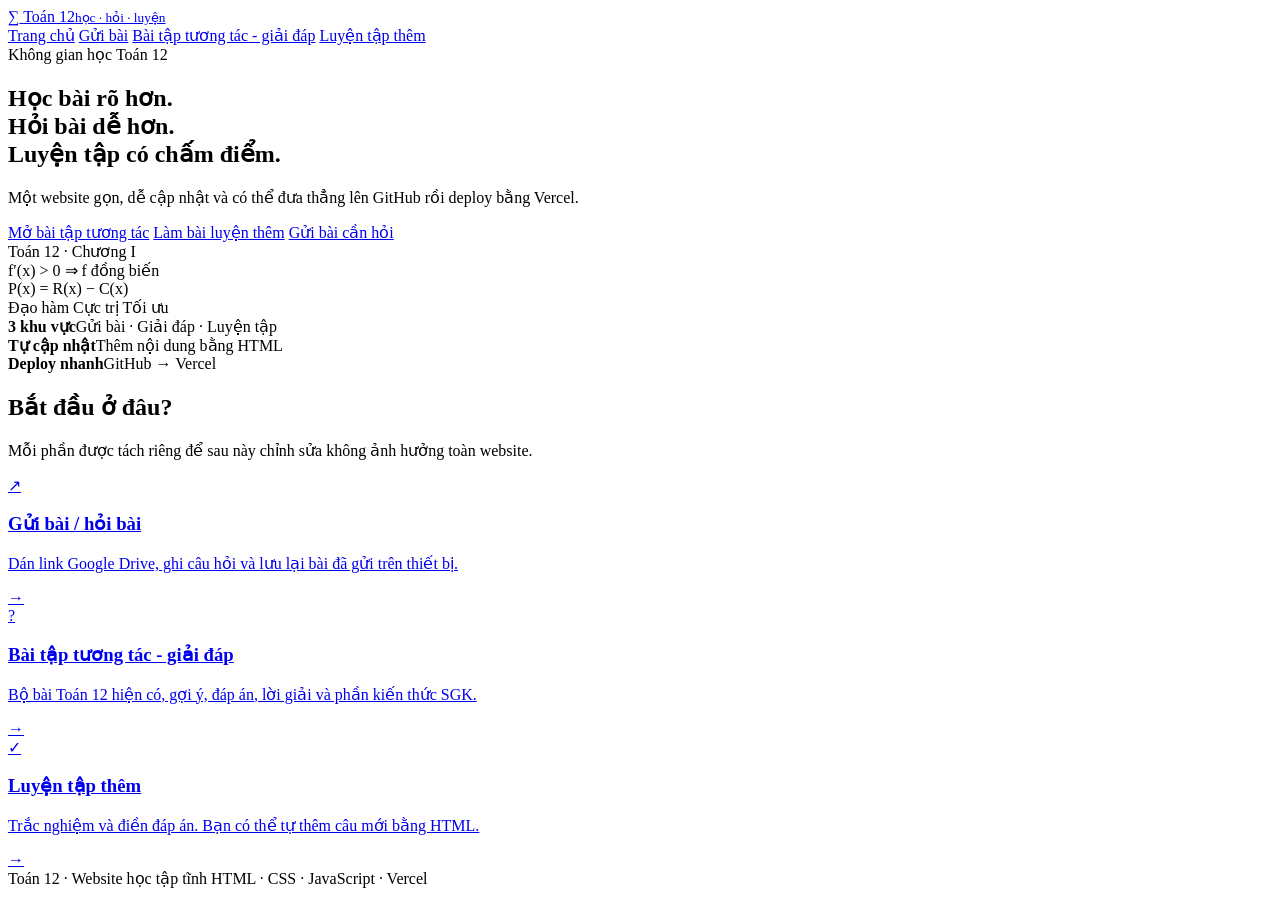
==== index.html @ b3ffee30 "Add files via upload" ====
<!doctype html>
<html lang="vi">
<head>
<meta charset="utf-8">
<meta name="viewport" content="width=device-width,initial-scale=1">
<meta name="theme-color" content="#f6f7f4">
<meta name="description" content="Website học Toán 12: gửi bài, giải đáp và luyện tập tương tác.">
<title>Toán 12 — Học, hỏi và luyện</title>
<link rel="icon" href="/assets/icons/favicon.svg" type="image/svg+xml">
<link rel="stylesheet" href="/assets/css/style.css">
<script defer src="/assets/js/common.js"></script>
</head>
<body>

<header class="site-header">
  <div class="shell nav">
    <a class="brand" href="/">
      <span class="brand-mark">∑</span>
      <span>Toán 12<small>học · hỏi · luyện</small></span>
    </a>
    <nav class="nav-links" aria-label="Điều hướng chính">
      <a data-nav href="/">Trang chủ</a>
      <a data-nav href="/gui-bai">Gửi bài</a>
      <a data-nav href="/giai-dap">Bài tập tương tác - giải đáp</a>
      <a data-nav href="/luyen-tap">Luyện tập thêm</a>
    </nav>
  </div>
</header>

<main>
  <div class="shell">
    <section class="hero">
      <div class="hero-copy">
        <span class="kicker">Không gian học Toán 12</span>
        <h1>Học bài rõ hơn.<br>Hỏi bài dễ hơn.<br>Luyện tập có chấm điểm.</h1>
        <p>Một website gọn, dễ cập nhật và có thể đưa thẳng lên GitHub rồi deploy bằng Vercel.</p>
        <div class="hero-actions">
          <a class="btn btn-primary" href="/giai-dap">Mở bài tập tương tác</a>
          <a class="btn btn-sage" href="/luyen-tap">Làm bài luyện thêm</a>
          <a class="btn btn-ghost" href="/gui-bai">Gửi bài cần hỏi</a>
        </div>
      </div>
      <div class="hero-visual" aria-hidden="true">
        <div class="visual-card">
          <div class="mini">Toán 12 · Chương I</div>
          <div class="formula">f′(x) &gt; 0 ⇒ f đồng biến</div>
          <div class="formula">P(x) = R(x) − C(x)</div>
          <div class="tags">
            <span class="tag">Đạo hàm</span>
            <span class="tag">Cực trị</span>
            <span class="tag">Tối ưu</span>
          </div>
        </div>
      </div>
    </section>

    <div class="stat-strip">
      <div class="stat"><b>3 khu vực</b><span>Gửi bài · Giải đáp · Luyện tập</span></div>
      <div class="stat"><b>Tự cập nhật</b><span>Thêm nội dung bằng HTML</span></div>
      <div class="stat"><b>Deploy nhanh</b><span>GitHub → Vercel</span></div>
    </div>

    <div class="section-head">
      <div>
        <h2>Bắt đầu ở đâu?</h2>
        <p>Mỗi phần được tách riêng để sau này chỉnh sửa không ảnh hưởng toàn website.</p>
      </div>
    </div>

    <section class="grid-3">
      <a class="card feature-card" href="/gui-bai">
        <div class="icon peach">↗</div>
        <h3>Gửi bài / hỏi bài</h3>
        <p class="muted">Dán link Google Drive, ghi câu hỏi và lưu lại bài đã gửi trên thiết bị.</p>
        <span class="arrow">→</span>
      </a>

      <a class="card feature-card" href="/giai-dap">
        <div class="icon indigo">?</div>
        <h3>Bài tập tương tác - giải đáp</h3>
        <p class="muted">Bộ bài Toán 12 hiện có, gợi ý, đáp án, lời giải và phần kiến thức SGK.</p>
        <span class="arrow">→</span>
      </a>

      <a class="card feature-card" href="/luyen-tap">
        <div class="icon sage">✓</div>
        <h3>Luyện tập thêm</h3>
        <p class="muted">Trắc nghiệm và điền đáp án. Bạn có thể tự thêm câu mới bằng HTML.</p>
        <span class="arrow">→</span>
      </a>
    </section>
  </div>
</main>

<footer class="footer">
  <div class="shell footer-row">
    <span>Toán 12 · Website học tập tĩnh</span>
    <span>HTML · CSS · JavaScript · Vercel</span>
  </div>
</footer>

</body></html>
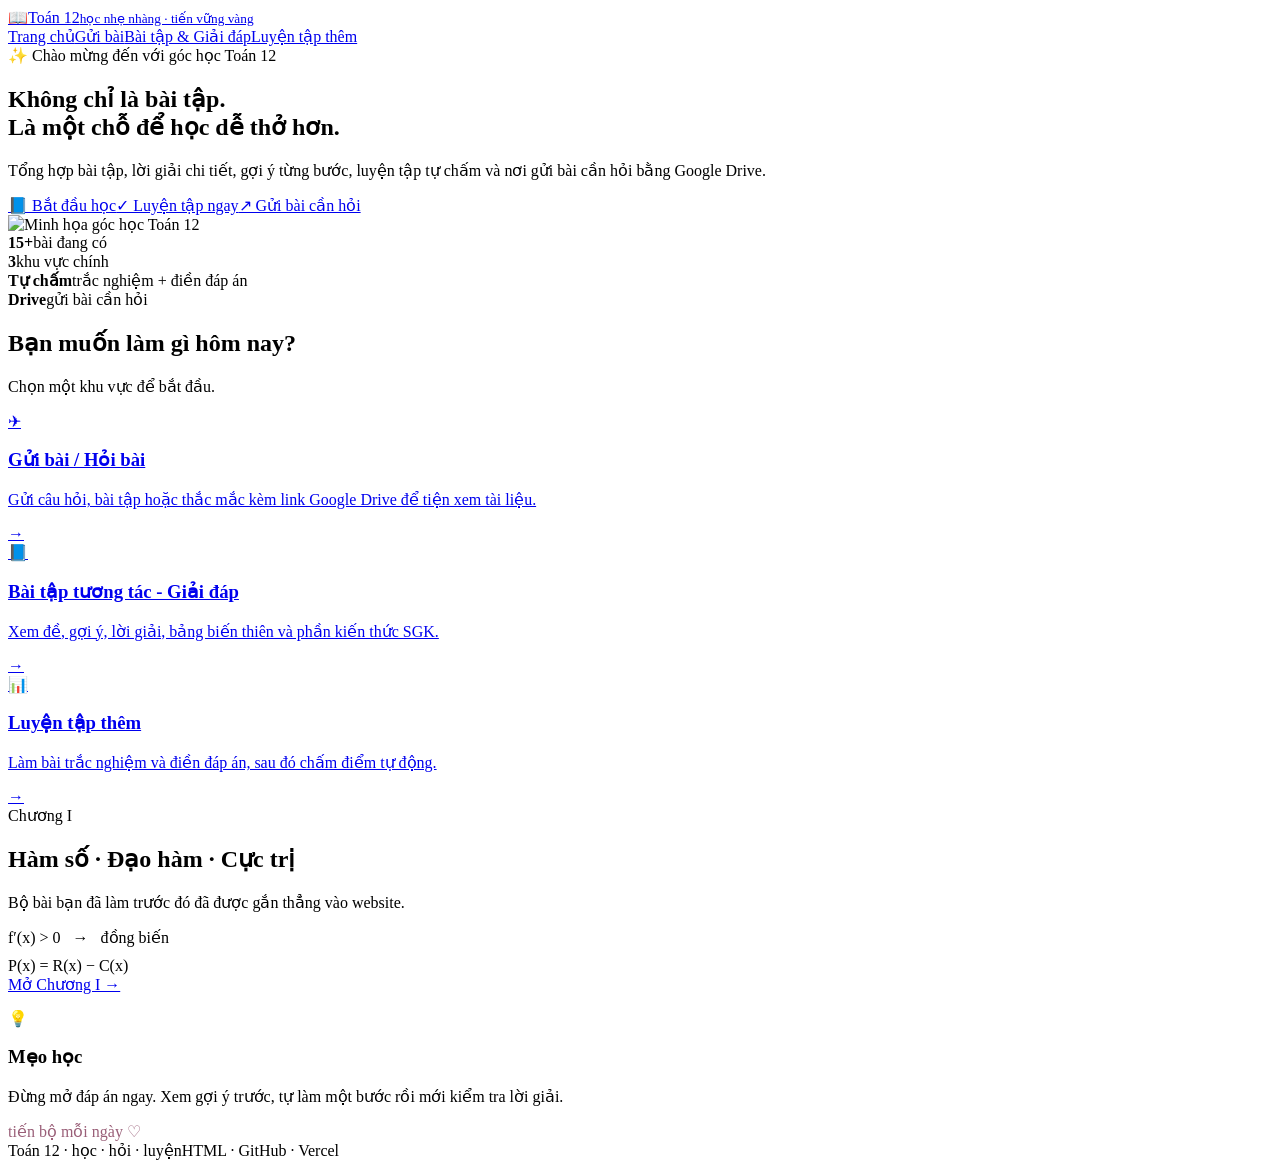
==== commit 7016ba80: "Add files via upload" ====
--- a/index.html
+++ b/index.html
@@ -1,102 +1,30 @@
-<!doctype html>
-<html lang="vi">
-<head>
-<meta charset="utf-8">
-<meta name="viewport" content="width=device-width,initial-scale=1">
-<meta name="theme-color" content="#f6f7f4">
-<meta name="description" content="Website học Toán 12: gửi bài, giải đáp và luyện tập tương tác.">
-<title>Toán 12 — Học, hỏi và luyện</title>
+<!doctype html><html lang="vi"><head>
+<meta charset="utf-8"><meta name="viewport" content="width=device-width,initial-scale=1">
+<meta name="theme-color" content="#fbfaf7"><title>Toán 12 — Học, hỏi và luyện</title>
 <link rel="icon" href="/assets/icons/favicon.svg" type="image/svg+xml">
 <link rel="stylesheet" href="/assets/css/style.css">
-<script defer src="/assets/js/common.js"></script>
-</head>
-<body>
-
-<header class="site-header">
-  <div class="shell nav">
-    <a class="brand" href="/">
-      <span class="brand-mark">∑</span>
-      <span>Toán 12<small>học · hỏi · luyện</small></span>
-    </a>
-    <nav class="nav-links" aria-label="Điều hướng chính">
-      <a data-nav href="/">Trang chủ</a>
-      <a data-nav href="/gui-bai">Gửi bài</a>
-      <a data-nav href="/giai-dap">Bài tập tương tác - giải đáp</a>
-      <a data-nav href="/luyen-tap">Luyện tập thêm</a>
-    </nav>
-  </div>
-</header>
-
-<main>
-  <div class="shell">
-    <section class="hero">
-      <div class="hero-copy">
-        <span class="kicker">Không gian học Toán 12</span>
-        <h1>Học bài rõ hơn.<br>Hỏi bài dễ hơn.<br>Luyện tập có chấm điểm.</h1>
-        <p>Một website gọn, dễ cập nhật và có thể đưa thẳng lên GitHub rồi deploy bằng Vercel.</p>
-        <div class="hero-actions">
-          <a class="btn btn-primary" href="/giai-dap">Mở bài tập tương tác</a>
-          <a class="btn btn-sage" href="/luyen-tap">Làm bài luyện thêm</a>
-          <a class="btn btn-ghost" href="/gui-bai">Gửi bài cần hỏi</a>
-        </div>
-      </div>
-      <div class="hero-visual" aria-hidden="true">
-        <div class="visual-card">
-          <div class="mini">Toán 12 · Chương I</div>
-          <div class="formula">f′(x) &gt; 0 ⇒ f đồng biến</div>
-          <div class="formula">P(x) = R(x) − C(x)</div>
-          <div class="tags">
-            <span class="tag">Đạo hàm</span>
-            <span class="tag">Cực trị</span>
-            <span class="tag">Tối ưu</span>
-          </div>
-        </div>
-      </div>
-    </section>
-
-    <div class="stat-strip">
-      <div class="stat"><b>3 khu vực</b><span>Gửi bài · Giải đáp · Luyện tập</span></div>
-      <div class="stat"><b>Tự cập nhật</b><span>Thêm nội dung bằng HTML</span></div>
-      <div class="stat"><b>Deploy nhanh</b><span>GitHub → Vercel</span></div>
-    </div>
-
-    <div class="section-head">
-      <div>
-        <h2>Bắt đầu ở đâu?</h2>
-        <p>Mỗi phần được tách riêng để sau này chỉnh sửa không ảnh hưởng toàn website.</p>
-      </div>
-    </div>
-
-    <section class="grid-3">
-      <a class="card feature-card" href="/gui-bai">
-        <div class="icon peach">↗</div>
-        <h3>Gửi bài / hỏi bài</h3>
-        <p class="muted">Dán link Google Drive, ghi câu hỏi và lưu lại bài đã gửi trên thiết bị.</p>
-        <span class="arrow">→</span>
-      </a>
-
-      <a class="card feature-card" href="/giai-dap">
-        <div class="icon indigo">?</div>
-        <h3>Bài tập tương tác - giải đáp</h3>
-        <p class="muted">Bộ bài Toán 12 hiện có, gợi ý, đáp án, lời giải và phần kiến thức SGK.</p>
-        <span class="arrow">→</span>
-      </a>
-
-      <a class="card feature-card" href="/luyen-tap">
-        <div class="icon sage">✓</div>
-        <h3>Luyện tập thêm</h3>
-        <p class="muted">Trắc nghiệm và điền đáp án. Bạn có thể tự thêm câu mới bằng HTML.</p>
-        <span class="arrow">→</span>
-      </a>
-    </section>
-  </div>
-</main>
-
-<footer class="footer">
-  <div class="shell footer-row">
-    <span>Toán 12 · Website học tập tĩnh</span>
-    <span>HTML · CSS · JavaScript · Vercel</span>
-  </div>
-</footer>
-
-</body></html>
+<script defer src="/assets/js/common.js"></script></head>
+<body><header class="site-header"><div class="shell nav">
+<a class="brand" href="/"><span class="brand-icon">📖</span><span>Toán 12<small>học nhẹ nhàng · tiến vững vàng</small></span></a>
+<nav class="nav-links" aria-label="Điều hướng"><a data-nav href="/">Trang chủ</a><a data-nav href="/gui-bai">Gửi bài</a><a data-nav href="/giai-dap">Bài tập & Giải đáp</a><a data-nav href="/luyen-tap">Luyện tập thêm</a></nav>
+</div></header><main><div class="shell">
+<section class="home-hero">
+<div><span class="pill">✨ Chào mừng đến với góc học Toán 12</span>
+<h1>Không chỉ là bài tập.<br>Là một chỗ để học dễ thở hơn.</h1>
+<p>Tổng hợp bài tập, lời giải chi tiết, gợi ý từng bước, luyện tập tự chấm và nơi gửi bài cần hỏi bằng Google Drive.</p>
+<div class="actions"><a class="btn btn-primary" href="/giai-dap">📘 Bắt đầu học</a><a class="btn btn-sage" href="/luyen-tap">✓ Luyện tập ngay</a><a class="btn btn-ghost" href="/gui-bai">↗ Gửi bài cần hỏi</a></div>
+<div class="decor-stars"><span class="star one"></span><span class="star two"></span><span class="star three"></span></div></div>
+<div class="hero-image"><img src="/assets/images/hero-learning.png" alt="Minh họa góc học Toán 12"></div>
+</section>
+<div class="mini-stats"><div class="mini-stat"><b>15+</b><span>bài đang có</span></div><div class="mini-stat"><b>3</b><span>khu vực chính</span></div><div class="mini-stat"><b>Tự chấm</b><span>trắc nghiệm + điền đáp án</span></div><div class="mini-stat"><b>Drive</b><span>gửi bài cần hỏi</span></div></div>
+<div class="section-head"><div><h2>Bạn muốn làm gì hôm nay?</h2><p>Chọn một khu vực để bắt đầu.</p></div></div>
+<section class="grid-3">
+<a class="card feature send" href="/gui-bai"><div class="iconbox peach">✈</div><h3>Gửi bài / Hỏi bài</h3><p class="muted">Gửi câu hỏi, bài tập hoặc thắc mắc kèm link Google Drive để tiện xem tài liệu.</p><span class="arrow-go">→</span></a>
+<a class="card feature qa" href="/giai-dap"><div class="iconbox blue">📘</div><h3>Bài tập tương tác - Giải đáp</h3><p class="muted">Xem đề, gợi ý, lời giải, bảng biến thiên và phần kiến thức SGK.</p><span class="arrow-go">→</span></a>
+<a class="card feature practice" href="/luyen-tap"><div class="iconbox sage">📊</div><h3>Luyện tập thêm</h3><p class="muted">Làm bài trắc nghiệm và điền đáp án, sau đó chấm điểm tự động.</p><span class="arrow-go">→</span></a>
+</section>
+<section class="graphic-strip">
+<div class="doodle-card"><div class="doodle-grid"></div><div class="doodle-content"><span class="pill">Chương I</span><h2>Hàm số · Đạo hàm · Cực trị</h2><p class="muted">Bộ bài bạn đã làm trước đó đã được gắn thẳng vào website.</p><div class="math-doodle">f′(x) &gt; 0 &nbsp; → &nbsp; đồng biến</div><div class="math-doodle" style="margin-top:10px">P(x) = R(x) − C(x)</div><div class="actions"><a class="btn btn-soft" href="/giai-dap/chuong-1.html">Mở Chương I →</a></div></div></div>
+<div class="study-note"><span class="tape"></span><div style="margin-top:15px"><div class="iconbox pink">💡</div><h3>Mẹo học</h3><p class="muted">Đừng mở đáp án ngay. Xem gợi ý trước, tự làm một bước rồi mới kiểm tra lời giải.</p><div class="pill" style="background:var(--pink-soft);color:#9a5f78;border-color:#f0d3df">tiến bộ mỗi ngày ♡</div></div></div>
+</section>
+</div></main><footer class="footer"><div class="shell footer-row"><span>Toán 12 · học · hỏi · luyện</span><span>HTML · GitHub · Vercel</span></div></footer></body></html>
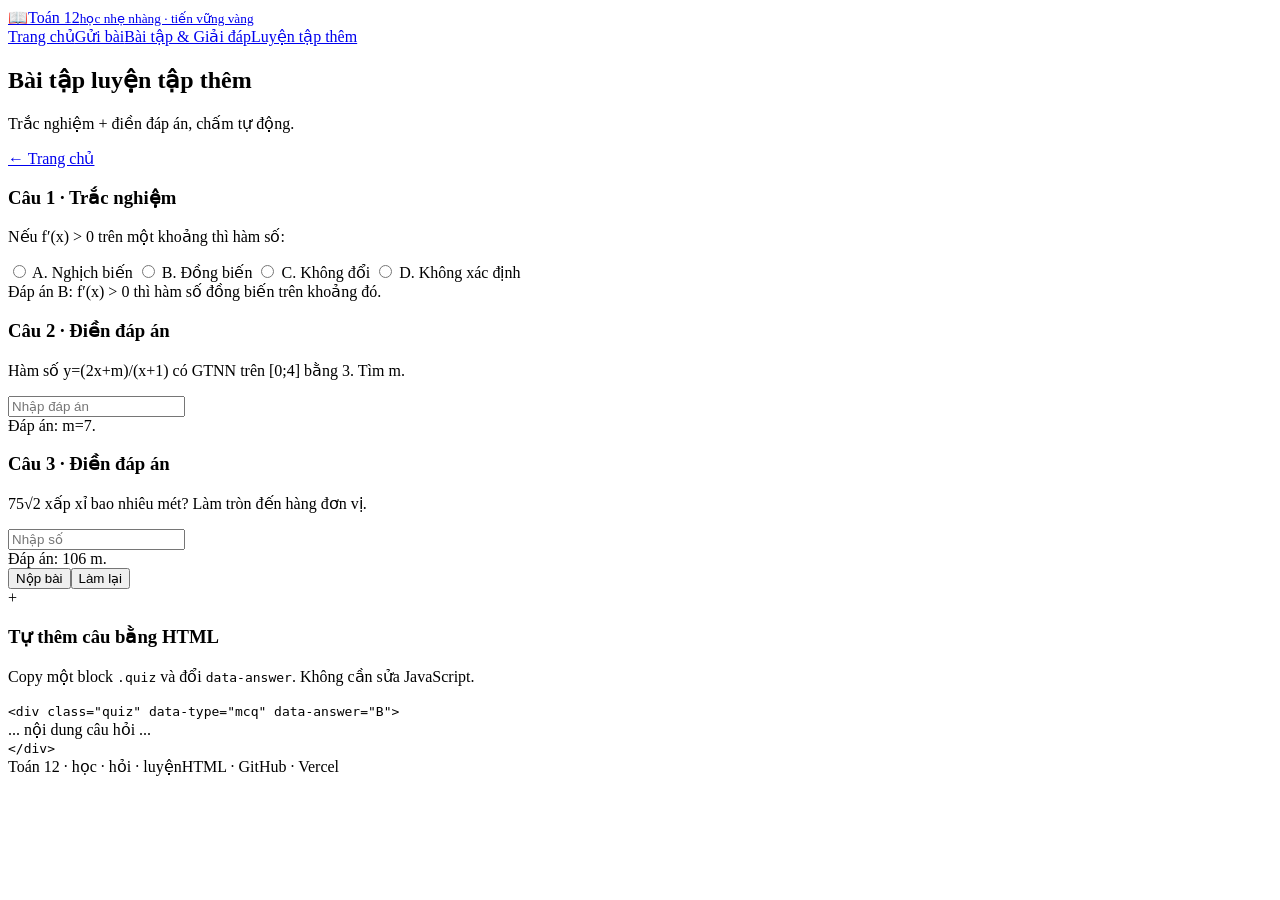
==== commit cf750e0a: "Add files via upload" ====
--- a/index.html
+++ b/index.html
@@ -1,30 +1,44 @@
 <!doctype html><html lang="vi"><head>
 <meta charset="utf-8"><meta name="viewport" content="width=device-width,initial-scale=1">
-<meta name="theme-color" content="#fbfaf7"><title>Toán 12 — Học, hỏi và luyện</title>
+<meta name="theme-color" content="#fbfaf7"><title>Luyện tập thêm — Toán 12</title>
 <link rel="icon" href="/assets/icons/favicon.svg" type="image/svg+xml">
 <link rel="stylesheet" href="/assets/css/style.css">
-<script defer src="/assets/js/common.js"></script></head>
+<script defer src="/assets/js/common.js"></script><script defer src="/assets/js/practice.js"></script></head>
 <body><header class="site-header"><div class="shell nav">
 <a class="brand" href="/"><span class="brand-icon">📖</span><span>Toán 12<small>học nhẹ nhàng · tiến vững vàng</small></span></a>
 <nav class="nav-links" aria-label="Điều hướng"><a data-nav href="/">Trang chủ</a><a data-nav href="/gui-bai">Gửi bài</a><a data-nav href="/giai-dap">Bài tập & Giải đáp</a><a data-nav href="/luyen-tap">Luyện tập thêm</a></nav>
 </div></header><main><div class="shell">
-<section class="home-hero">
-<div><span class="pill">✨ Chào mừng đến với góc học Toán 12</span>
-<h1>Không chỉ là bài tập.<br>Là một chỗ để học dễ thở hơn.</h1>
-<p>Tổng hợp bài tập, lời giải chi tiết, gợi ý từng bước, luyện tập tự chấm và nơi gửi bài cần hỏi bằng Google Drive.</p>
-<div class="actions"><a class="btn btn-primary" href="/giai-dap">📘 Bắt đầu học</a><a class="btn btn-sage" href="/luyen-tap">✓ Luyện tập ngay</a><a class="btn btn-ghost" href="/gui-bai">↗ Gửi bài cần hỏi</a></div>
-<div class="decor-stars"><span class="star one"></span><span class="star two"></span><span class="star three"></span></div></div>
-<div class="hero-image"><img src="/assets/images/hero-learning.png" alt="Minh họa góc học Toán 12"></div>
+<div class="section-head"><div><h2>Bài tập luyện tập thêm</h2><p>Trắc nghiệm + điền đáp án, chấm tự động.</p></div><a href="/">← Trang chủ</a></div>
+<div class="grid-2">
+<section class="card">
+<!-- Chỉ cần copy block .quiz và đổi data-answer để thêm câu mới -->
+<div class="quiz" data-type="mcq" data-answer="B">
+  <h3>Câu 1 · Trắc nghiệm</h3>
+  <p>Nếu f′(x) &gt; 0 trên một khoảng thì hàm số:</p>
+  <label class="option"><input type="radio" name="q1" value="A"> A. Nghịch biến</label>
+  <label class="option"><input type="radio" name="q1" value="B"> B. Đồng biến</label>
+  <label class="option"><input type="radio" name="q1" value="C"> C. Không đổi</label>
+  <label class="option"><input type="radio" name="q1" value="D"> D. Không xác định</label>
+  <div class="explain">Đáp án B: f′(x) &gt; 0 thì hàm số đồng biến trên khoảng đó.</div>
+</div>
+<div class="quiz" data-type="number" data-answer="7" data-tolerance="0">
+  <h3>Câu 2 · Điền đáp án</h3>
+  <p>Hàm số y=(2x+m)/(x+1) có GTNN trên [0;4] bằng 3. Tìm m.</p>
+  <input class="answer-input" placeholder="Nhập đáp án">
+  <div class="explain">Đáp án: m=7.</div>
+</div>
+<div class="quiz" data-type="number" data-answer="106" data-tolerance="0">
+  <h3>Câu 3 · Điền đáp án</h3>
+  <p>75√2 xấp xỉ bao nhiêu mét? Làm tròn đến hàng đơn vị.</p>
+  <input class="answer-input" placeholder="Nhập số">
+  <div class="explain">Đáp án: 106 m.</div>
+</div>
+<div class="actions"><button class="btn btn-primary" onclick="gradeQuiz()">Nộp bài</button><button class="btn btn-ghost" onclick="resetQuiz()">Làm lại</button></div>
+<div id="result" class="result"></div>
 </section>
-<div class="mini-stats"><div class="mini-stat"><b>15+</b><span>bài đang có</span></div><div class="mini-stat"><b>3</b><span>khu vực chính</span></div><div class="mini-stat"><b>Tự chấm</b><span>trắc nghiệm + điền đáp án</span></div><div class="mini-stat"><b>Drive</b><span>gửi bài cần hỏi</span></div></div>
-<div class="section-head"><div><h2>Bạn muốn làm gì hôm nay?</h2><p>Chọn một khu vực để bắt đầu.</p></div></div>
-<section class="grid-3">
-<a class="card feature send" href="/gui-bai"><div class="iconbox peach">✈</div><h3>Gửi bài / Hỏi bài</h3><p class="muted">Gửi câu hỏi, bài tập hoặc thắc mắc kèm link Google Drive để tiện xem tài liệu.</p><span class="arrow-go">→</span></a>
-<a class="card feature qa" href="/giai-dap"><div class="iconbox blue">📘</div><h3>Bài tập tương tác - Giải đáp</h3><p class="muted">Xem đề, gợi ý, lời giải, bảng biến thiên và phần kiến thức SGK.</p><span class="arrow-go">→</span></a>
-<a class="card feature practice" href="/luyen-tap"><div class="iconbox sage">📊</div><h3>Luyện tập thêm</h3><p class="muted">Làm bài trắc nghiệm và điền đáp án, sau đó chấm điểm tự động.</p><span class="arrow-go">→</span></a>
-</section>
-<section class="graphic-strip">
-<div class="doodle-card"><div class="doodle-grid"></div><div class="doodle-content"><span class="pill">Chương I</span><h2>Hàm số · Đạo hàm · Cực trị</h2><p class="muted">Bộ bài bạn đã làm trước đó đã được gắn thẳng vào website.</p><div class="math-doodle">f′(x) &gt; 0 &nbsp; → &nbsp; đồng biến</div><div class="math-doodle" style="margin-top:10px">P(x) = R(x) − C(x)</div><div class="actions"><a class="btn btn-soft" href="/giai-dap/chuong-1.html">Mở Chương I →</a></div></div></div>
-<div class="study-note"><span class="tape"></span><div style="margin-top:15px"><div class="iconbox pink">💡</div><h3>Mẹo học</h3><p class="muted">Đừng mở đáp án ngay. Xem gợi ý trước, tự làm một bước rồi mới kiểm tra lời giải.</p><div class="pill" style="background:var(--pink-soft);color:#9a5f78;border-color:#f0d3df">tiến bộ mỗi ngày ♡</div></div></div>
-</section>
-</div></main><footer class="footer"><div class="shell footer-row"><span>Toán 12 · học · hỏi · luyện</span><span>HTML · GitHub · Vercel</span></div></footer></body></html>+<aside class="card">
+  <div class="iconbox sage">+</div><h3>Tự thêm câu bằng HTML</h3>
+  <p class="muted">Copy một block <code>.quiz</code> và đổi <code>data-answer</code>. Không cần sửa JavaScript.</p>
+  <div class="dev-note"><code>&lt;div class="quiz" data-type="mcq" data-answer="B"&gt;</code><br>... nội dung câu hỏi ...<br><code>&lt;/div&gt;</code></div>
+</aside>
+</div></div></main><footer class="footer"><div class="shell footer-row"><span>Toán 12 · học · hỏi · luyện</span><span>HTML · GitHub · Vercel</span></div></footer></body></html>
